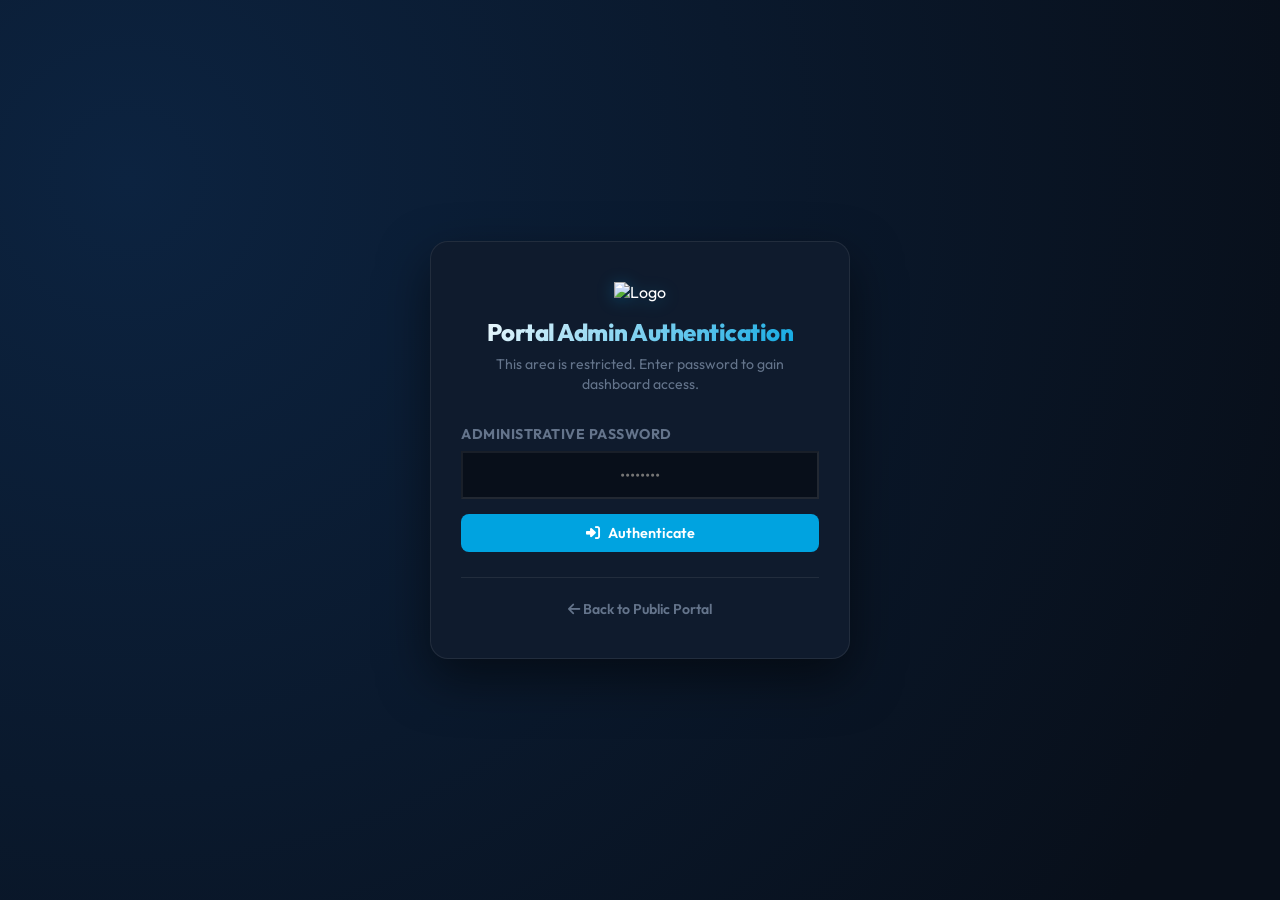
==== admin.html @ 94ce9478 "Initial website" ====
<!DOCTYPE html>
<html lang="en">
<head>
    <meta charset="UTF-8">
    <meta name="viewport" content="width=device-width, initial-scale=1.0">
    <title>Admin Dashboard | Interact District 3292</title>
    
    <!-- Favicon -->
    <link rel="icon" type="image/png" href="https://interactnepal.org/images/favicon.png">

    <!-- Fonts & Icons -->
    <link rel="stylesheet" href="https://cdnjs.cloudflare.com/ajax/libs/font-awesome/6.7.2/css/all.min.css" crossorigin="anonymous" referrerpolicy="no-referrer" />
    <link rel="stylesheet" href="admin-styles.css">
</head>
<body>

    <!-- Toast Notification -->
    <div id="toast" class="toast">Branding updated successfully!</div>

    <!-- Login Overlay Screen -->
    <div id="login-overlay" class="login-overlay">
        <div class="login-card">
            <div class="login-header">
                <img src="https://interactnepal.org/images/favicon.png" alt="Logo">
                <h2>Portal Admin Authentication</h2>
                <p>This area is restricted. Enter password to gain dashboard access.</p>
            </div>
            <form id="login-form" onsubmit="handleLogin(event)">
                <div class="form-group">
                    <label for="login-password">Administrative Password</label>
                    <input type="password" id="login-password" placeholder="••••••••" required>
                </div>
                <div id="login-error" class="login-error-msg">
                    <i class="fas fa-exclamation-circle"></i> Invalid administrative password.
                </div>
                <button type="submit" class="btn btn-primary" style="width: 100%; margin-top: 15px;">
                    <i class="fas fa-sign-in-alt"></i> Authenticate
                </button>
            </form>
            <div class="login-footer">
                <a href="index.html"><i class="fas fa-arrow-left"></i> Back to Public Portal</a>
            </div>
        </div>
    </div>

    <!-- Dashboard Wrapper (Revealed only upon successful auth) -->
    <div id="dashboard-wrapper" style="display: none;">
        
        <!-- Dashboard Sidebar -->
        <div class="sidebar">
            <div class="sidebar-brand">
                <img src="https://interactnepal.org/images/favicon.png" alt="Logo">
                <h2>Portal <span>Admin</span></h2>
            </div>
            <ul class="sidebar-menu">
                <li class="sidebar-item active" data-target="branding-sec">
                    <a href="#"><i class="fas fa-palette"></i> <span>Branding & Colors</span></a>
                </li>
                <li class="sidebar-item" data-target="members-sec">
                    <a href="#"><i class="fas fa-users"></i> <span>Team Members</span></a>
                </li>
                <li class="sidebar-item" data-target="leaders-sec">
                    <a href="#"><i class="fas fa-history"></i> <span>Past BOD's</span></a>
                </li>
                <li class="sidebar-item" data-target="resources-sec">
                    <a href="#"><i class="fas fa-folder-open"></i> <span>Resources</span></a>
                </li>
                <li class="sidebar-item" data-target="projects-sec">
                    <a href="#"><i class="fas fa-image"></i> <span>Projects</span></a>
                </li>
                <li class="sidebar-item" data-target="sync-sec">
                    <a href="#"><i class="fas fa-sync-alt"></i> <span>Import & Export</span></a>
                </li>
            </ul>
            <div class="sidebar-footer">
                <!-- Log Out Button -->
                <button class="view-live-btn" onclick="handleLogout()" style="background: none; border: 1px solid rgba(255,255,255,0.2); width: 100%; cursor: pointer; text-align: left; margin-bottom: 8px;">
                    <i class="fas fa-sign-out-alt"></i> <span>Log Out</span>
                </button>
                <a href="index.html" class="view-live-btn"><i class="fas fa-external-link-alt"></i> <span>View Portal</span></a>
            </div>
        </div>

        <!-- Main Content -->
        <div class="main-content">
            <div class="dashboard-header">
                <div>
                    <h1 id="header-section-title">Branding & Colors</h1>
                    <p id="header-section-desc">Manage site identity, theme colors, logos, and footer information.</p>
                </div>
                <div>
                    <button class="btn btn-secondary" onclick="restoreDefaults()"><i class="fas fa-undo"></i> Restore Defaults</button>
                </div>
            </div>

            <!-- SECTION 1: BRANDING & COLORS -->
            <div id="branding-sec" class="dashboard-section active">
                <form id="branding-form" onsubmit="saveBranding(event)">
                    <div class="admin-card">
                        <div class="admin-card-title">
                            <span>Identity Configuration</span>
                        </div>
                        <div class="form-grid">
                            <div class="form-group">
                                <label for="brand-sitename">Website Title</label>
                                <input type="text" id="brand-sitename" placeholder="e.g. Interact District 3292" required>
                            </div>
                            <div class="form-group">
                                <label for="brand-logourl">Logo URL</label>
                                <input type="text" id="brand-logourl" placeholder="https://url-to-logo.png" required>
                            </div>
                            <div class="form-group">
                                <label for="brand-themelogourl">Theme Logo URL</label>
                                <input type="text" id="brand-themelogourl" placeholder="https://url-to-thematic-logo.png" required>
                            </div>
                        </div>
                    </div>

                    <div class="admin-card">
                        <div class="admin-card-title">
                            <span>Theme Color System</span>
                        </div>
                        <div class="form-grid">
                            <div class="form-group">
                                <label>Primary Blue (Corporate)</label>
                                <div class="color-picker-container">
                                    <div class="color-input-wrapper">
                                        <input type="color" id="color-primary" value="#0C2340" oninput="document.getElementById('color-primary-text').value = this.value">
                                    </div>
                                    <input type="text" id="color-primary-text" value="#0C2340" style="width: 100px;" onchange="document.getElementById('color-primary').value = this.value">
                                </div>
                            </div>
                            <div class="form-group">
                                <label>Accent Blue (Interact Sky)</label>
                                <div class="color-picker-container">
                                    <div class="color-input-wrapper">
                                        <input type="color" id="color-accent" value="#00A3E0" oninput="document.getElementById('color-accent-text').value = this.value">
                                    </div>
                                    <input type="text" id="color-accent-text" value="#00A3E0" style="width: 100px;" onchange="document.getElementById('color-accent').value = this.value">
                                </div>
                            </div>
                            <div class="form-group">
                                <label>Gold Accent</label>
                                <div class="color-picker-container">
                                    <div class="color-input-wrapper">
                                        <input type="color" id="color-gold" value="#F39C12" oninput="document.getElementById('color-gold-text').value = this.value">
                                    </div>
                                    <input type="text" id="color-gold-text" value="#F39C12" style="width: 100px;" onchange="document.getElementById('color-gold').value = this.value">
                                </div>
                            </div>
                        </div>
                    </div>

                    <div class="admin-card">
                        <div class="admin-card-title">
                            <span>Security Credentials</span>
                        </div>
                        <div class="form-grid">
                            <div class="form-group">
                                <label for="brand-password">Dashboard Password</label>
                                <input type="text" id="brand-password" placeholder="Change administrator password" required>
                                <span class="upload-tip">Default: admin123. Keep this safe. Changes apply to subsequent log-ins.</span>
                            </div>
                        </div>
                    </div>

                    <div class="admin-card">
                        <div class="admin-card-title">
                            <span>Footer Documentation</span>
                        </div>
                        <div class="form-grid">
                            <div class="form-group full-width">
                                <label for="brand-footertext">Footer Headline Theme</label>
                                <input type="text" id="brand-footertext" placeholder="e.g. Excellence Shapes Legacy" required>
                            </div>
                            <div class="form-group full-width">
                                <label for="brand-footerdesc">Theme Description / Statement</label>
                                <textarea id="brand-footerdesc" rows="4" placeholder="Briefly describe the district theme..." required></textarea>
                            </div>
                        </div>
                    </div>

                    <div class="btn-actions-row">
                        <button type="submit" class="btn btn-primary"><i class="fas fa-save"></i> Save Branding Changes</button>
                    </div>
                </form>
            </div>

            <!-- SECTION 2: TEAM MEMBERS -->
            <div id="members-sec" class="dashboard-section">
                <div class="admin-card">
                    <div class="admin-card-title">
                        <span>Active Member Directory</span>
                        <button class="btn btn-primary" onclick="openMemberModal('add')"><i class="fas fa-plus"></i> Add New Member</button>
                    </div>
                    
                    <div class="team-table-wrapper">
                        <table>
                            <thead>
                                <tr>
                                    <th>Name & Profile</th>
                                    <th>Position / Post</th>
                                    <th>Interact Club</th>
                                    <th>Zone</th>
                                    <th>Actions</th>
                                </tr>
                            </thead>
                            <tbody id="member-table-rows">
                                <!-- Populated dynamically via admin.js -->
                            </tbody>
                        </table>
                    </div>
                </div>
            </div>

            <!-- SECTION 3: PAST BOD's -->
            <div id="leaders-sec" class="dashboard-section">
                <div class="admin-card">
                    <div class="admin-card-title">
                        <span>Past District Representatives (Timeline)</span>
                        <button class="btn btn-primary" onclick="openLeaderModal('add')"><i class="fas fa-plus"></i> Add Past Leader</button>
                    </div>
                    
                    <div class="team-table-wrapper">
                        <table>
                            <thead>
                                <tr>
                                    <th>Tenure Year</th>
                                    <th>Full Name</th>
                                    <th>Home Interact Club</th>
                                    <th>District Theme Statement</th>
                                    <th>Actions</th>
                                </tr>
                            </thead>
                            <tbody id="leader-table-rows">
                                <!-- Populated dynamically via admin.js -->
                            </tbody>
                        </table>
                    </div>
                </div>
            </div>

            <!-- SECTION 4: RESOURCES -->
            <div id="resources-sec" class="dashboard-section">
                <div class="admin-card">
                    <div class="admin-card-title">
                        <span>Resource File Downloads</span>
                        <button class="btn btn-primary" onclick="openResourceModal('add')"><i class="fas fa-plus"></i> Add New Resource</button>
                    </div>
                    
                    <div class="team-table-wrapper">
                        <table>
                            <thead>
                                <tr>
                                    <th>Resource Title</th>
                                    <th>Category Type</th>
                                    <th>Resource Link / URL</th>
                                    <th>Actions</th>
                                </tr>
                            </thead>
                            <tbody id="resource-table-rows">
                                <!-- Populated dynamically via admin.js -->
                            </tbody>
                        </table>
                    </div>
                </div>
            </div>

            <!-- SECTION 5: PROJECTS -->
            <div id="projects-sec" class="dashboard-section">
                <div class="admin-card">
                    <div class="admin-card-title">
                        <span>District Service Projects</span>
                        <button class="btn btn-primary" onclick="openProjectModal('add')"><i class="fas fa-plus"></i> Add New Project</button>
                    </div>
                    
                    <div class="team-table-wrapper">
                        <table>
                            <thead>
                                <tr>
                                    <th>Project Title</th>
                                    <th>Managing Club</th>
                                    <th>Project Date</th>
                                    <th>Brief Summary</th>
                                    <th>Actions</th>
                                </tr>
                            </thead>
                            <tbody id="project-table-rows">
                                <!-- Populated dynamically via admin.js -->
                            </tbody>
                        </table>
                    </div>
                </div>
            </div>

            <!-- SECTION 6: IMPORT & EXPORT -->
            <div id="sync-sec" class="dashboard-section">
                <div class="admin-card">
                    <div class="admin-card-title">
                        <span>Configuration Portability Portal</span>
                    </div>
                    
                    <div class="io-grid">
                        <div class="io-box">
                            <i class="fas fa-file-download"></i>
                            <h4>Export Configuration</h4>
                            <p>Download your complete branding settings, members roster, past BOD list, resources catalog, and projects list as a single JSON file.</p>
                            <button class="btn btn-success" onclick="exportConfig()"><i class="fas fa-download"></i> Download interact-config.json</button>
                        </div>
                        
                        <div class="io-box">
                            <i class="fas fa-file-upload"></i>
                            <h4>Import Configuration</h4>
                            <p>Upload an exported configuration JSON file. This will override all branding settings and replace your entire database.</p>
                            <div class="file-input-wrapper">
                                <input type="file" id="import-file" accept=".json" onchange="importConfig(event)">
                            </div>
                            <div class="upload-tip">Requires a valid format matching the export schema.</div>
                        </div>
                    </div>
                </div>
            </div>
        </div>

        <!-- MODAL 1: MEMBER CRUD MODAL -->
        <div class="modal-overlay" id="member-modal">
            <div class="modal-container">
                <div class="modal-header">
                    <h3 id="modal-form-title">Add Team Member</h3>
                    <button class="modal-close-btn" onclick="closeMemberModal()"><i class="fas fa-times"></i></button>
                </div>
                <form id="member-form" onsubmit="saveMember(event)">
                    <input type="hidden" id="member-id">
                    
                    <div class="image-upload-wrapper" style="margin-bottom: 20px;">
                        <div class="image-preview-box" id="member-preview-box">
                            <i class="fas fa-user"></i>
                        </div>
                        <div class="upload-actions">
                            <label for="member-file" class="upload-btn-label"><i class="fas fa-image"></i> Upload Photo</label>
                            <input type="file" id="member-file" accept="image/*" onchange="handleMemberPhotoUpload(event)">
                            <input type="text" id="member-imgurl" placeholder="Or enter Image URL" style="margin-top: 8px; width: 100%;" oninput="updateMemberPhotoPreview(this.value)">
                            <span class="upload-tip">Recommended: Portrait aspect ratio (3:4)</span>
                        </div>
                    </div>

                    <div class="form-grid">
                        <div class="form-group">
                            <label for="member-name">Full Name</label>
                            <input type="text" id="member-name" placeholder="e.g. Itr. Sakshyam Baniya" required>
                        </div>
                        <div class="form-group">
                            <label for="member-post">Position / Role</label>
                            <input type="text" id="member-post" placeholder="e.g. District Secretary" required>
                        </div>
                        <div class="form-group">
                            <label for="member-club">Interact Club</label>
                            <input type="text" id="member-club" placeholder="e.g. Interact Club of Oxford" required>
                        </div>
                        <div class="form-group">
                            <label for="member-zone">Zone Category</label>
                            <select id="member-zone" required>
                                <option value="District">District Officer</option>
                                <option value="Zone 1">Zone 1</option>
                                <option value="Zone 2">Zone 2</option>
                                <option value="Zone 3">Zone 3</option>
                                <option value="Zone 4">Zone 4</option>
                                <option value="Zone 5">Zone 5</option>
                                <option value="Zone 6">Zone 6</option>
                                <option value="Zone 7">Zone 7</option>
                                <option value="Zone 8">Zone 8</option>
                            </select>
                        </div>
                        <div class="form-group">
                            <label for="member-phone">Phone Number</label>
                            <input type="tel" id="member-phone" placeholder="e.g. 9824240651">
                        </div>
                        <div class="form-group">
                            <label for="member-email">Email Address</label>
                            <input type="email" id="member-email" placeholder="e.g. user@gmail.com">
                        </div>
                        <div class="form-group">
                            <label for="member-fb">Facebook URL</label>
                            <input type="text" id="member-fb" placeholder="https://www.facebook.com/username">
                        </div>
                        <div class="form-group">
                            <label for="member-ig">Instagram URL</label>
                            <input type="text" id="member-ig" placeholder="https://www.instagram.com/username">
                        </div>
                    </div>

                    <div class="btn-actions-row" style="margin-top: 25px;">
                        <button type="button" class="btn btn-secondary" onclick="closeMemberModal()">Cancel</button>
                        <button type="submit" class="btn btn-primary" id="member-submit-btn">Add Member</button>
                    </div>
                </form>
            </div>
        </div>

        <!-- MODAL 2: LEADER CRUD MODAL -->
        <div class="modal-overlay" id="leader-modal">
            <div class="modal-container">
                <div class="modal-header">
                    <h3 id="leader-form-title">Add Past Leader</h3>
                    <button class="modal-close-btn" onclick="closeLeaderModal()"><i class="fas fa-times"></i></button>
                </div>
                <form id="leader-form" onsubmit="saveLeader(event)">
                    <input type="hidden" id="leader-id">
                    <div class="form-grid">
                        <div class="form-group">
                            <label for="leader-year">Tenure Year</label>
                            <input type="text" id="leader-year" placeholder="e.g. 2024/25" required>
                        </div>
                        <div class="form-group">
                            <label for="leader-name">Representative Name</label>
                            <input type="text" id="leader-name" placeholder="e.g. Itr. Sushan Adhikari" required>
                        </div>
                        <div class="form-group">
                            <label for="leader-club">Home Interact Club</label>
                            <input type="text" id="leader-club" placeholder="e.g. Interact Club of Narayangarh" required>
                        </div>
                        <div class="form-group">
                            <label for="leader-theme">District Theme Statement</label>
                            <input type="text" id="leader-theme" placeholder="e.g. Lead to Inspire">
                        </div>
                    </div>
                    <div class="btn-actions-row" style="margin-top: 25px;">
                        <button type="button" class="btn btn-secondary" onclick="closeLeaderModal()">Cancel</button>
                        <button type="submit" class="btn btn-primary" id="leader-submit-btn">Add Leader</button>
                    </div>
                </form>
            </div>
        </div>

        <!-- MODAL 3: RESOURCE CRUD MODAL -->
        <div class="modal-overlay" id="resource-modal">
            <div class="modal-container">
                <div class="modal-header">
                    <h3 id="resource-form-title">Add Resource File</h3>
                    <button class="modal-close-btn" onclick="closeResourceModal()"><i class="fas fa-times"></i></button>
                </div>
                <form id="resource-form" onsubmit="saveResource(event)">
                    <input type="hidden" id="resource-id">
                    <div class="form-grid">
                        <div class="form-group full-width">
                            <label for="resource-title">Resource File Title</label>
                            <input type="text" id="resource-title" placeholder="e.g. District Interact Bylaws" required>
                        </div>
                        <div class="form-group">
                            <label for="resource-type">Category Type Badge</label>
                            <select id="resource-type" required>
                                <option value="PDF Document">PDF Document</option>
                                <option value="ZIP Archive">ZIP Archive</option>
                                <option value="XLSX Template">XLSX Template</option>
                                <option value="Manual Link">Manual Link</option>
                                <option value="Website Link">Website Link</option>
                            </select>
                        </div>
                        <div class="form-group">
                            <label for="resource-link">File / Access URL Link</label>
                            <input type="text" id="resource-link" placeholder="https://url-to-file.pdf" required>
                        </div>
                    </div>
                    <div class="btn-actions-row" style="margin-top: 25px;">
                        <button type="button" class="btn btn-secondary" onclick="closeResourceModal()">Cancel</button>
                        <button type="submit" class="btn btn-primary" id="resource-submit-btn">Add Resource</button>
                    </div>
                </form>
            </div>
        </div>

        <!-- MODAL 4: PROJECT CRUD MODAL -->
        <div class="modal-overlay" id="project-modal">
            <div class="modal-container">
                <div class="modal-header">
                    <h3 id="project-form-title">Add District Project</h3>
                    <button class="modal-close-btn" onclick="closeProjectModal()"><i class="fas fa-times"></i></button>
                </div>
                <form id="project-form" onsubmit="saveProject(event)">
                    <input type="hidden" id="project-id">
                    
                    <div class="image-upload-wrapper" style="margin-bottom: 20px;">
                        <div class="image-preview-box" id="project-preview-box">
                            <i class="fas fa-image"></i>
                        </div>
                        <div class="upload-actions">
                            <label for="project-file" class="upload-btn-label"><i class="fas fa-image"></i> Upload Photo</label>
                            <input type="file" id="project-file" accept="image/*" onchange="handleProjectPhotoUpload(event)">
                            <input type="text" id="project-imgurl" placeholder="Or enter Image URL" style="margin-top: 8px; width: 100%;" oninput="updateProjectPhotoPreview(this.value)">
                            <span class="upload-tip">Recommended: Landscape aspect ratio (16:9)</span>
                        </div>
                    </div>

                    <div class="form-grid">
                        <div class="form-group">
                            <label for="project-title">Project Name</label>
                            <input type="text" id="project-title" placeholder="e.g. Warmth For All Campaign" required>
                        </div>
                        <div class="form-group">
                            <label for="project-club">Managing Club / Committee</label>
                            <input type="text" id="project-club" placeholder="e.g. Interact Club of Oxford" required>
                        </div>
                        <div class="form-group">
                            <label for="project-date">Execution Date</label>
                            <input type="text" id="project-date" placeholder="e.g. December 2025" required>
                        </div>
                    </div>
                    <div class="form-group" style="margin-top: 15px;">
                        <label for="project-desc">Brief Summary / Impact Statement</label>
                        <textarea id="project-desc" rows="3" placeholder="Briefly summarize activities, location, and beneficiaries..." required></textarea>
                    </div>

                    <div class="btn-actions-row" style="margin-top: 25px;">
                        <button type="button" class="btn btn-secondary" onclick="closeProjectModal()">Cancel</button>
                        <button type="submit" class="btn btn-primary" id="project-submit-btn">Add Project</button>
                    </div>
                </form>
            </div>
        </div>

    </div>

    <!-- Admin Dashboard Logic -->
    <<script type="module" src="admin.js"></script>
</body>
</html>
---- admin-styles.css ----
/* --- INTERACT NEPAL PORTAL ADMIN DASHBOARD STYLES --- */
@import url('https://fonts.googleapis.com/css2?family=Outfit:wght@300;400;500;600;700;800&display=swap');

:root {
    --primary-blue: #0C2340;
    --interact-blue: #00A3E0;
    --accent-gold: #F39C12;
    --bg-body: #F0F4F8;
    --bg-card: #FFFFFF;
    --text-main: #1E293B;
    --text-muted: #64748B;
    --border-color: rgba(0, 0, 0, 0.08);
    --shadow-sm: 0 4px 6px -1px rgba(0, 0, 0, 0.05);
    --shadow-md: 0 10px 15px -3px rgba(12, 35, 64, 0.05);
    --radius-sm: 8px;
    --radius-md: 12px;
    --radius-lg: 18px;
    --transition-smooth: all 0.3s cubic-bezier(0.16, 1, 0.3, 1);
}

* {
    box-sizing: border-box;
    margin: 0;
    padding: 0;
    font-family: 'Outfit', sans-serif;
}

body {
    background-color: var(--bg-body);
    color: var(--text-main);
    display: flex;
    min-height: 100vh;
    overflow-x: hidden;
}

/* --- DASHBOARD SIDEBAR --- */
.sidebar {
    width: 280px;
    background-color: var(--primary-blue);
    color: #FFFFFF;
    padding: 30px 20px;
    display: flex;
    flex-direction: column;
    gap: 30px;
    position: fixed;
    height: 100vh;
    left: 0;
    top: 0;
    z-index: 100;
}

.sidebar-brand {
    display: flex;
    align-items: center;
    gap: 12px;
    padding-bottom: 20px;
    border-bottom: 1px solid rgba(255, 255, 255, 0.1);
}

.sidebar-brand img {
    height: 38px;
    filter: brightness(0) invert(1);
}

.sidebar-brand h2 {
    font-size: 1.15rem;
    font-weight: 700;
    letter-spacing: -0.5px;
}

.sidebar-brand span {
    font-size: 0.75rem;
    background: var(--interact-blue);
    color: #FFFFFF;
    padding: 2px 8px;
    border-radius: 10px;
    font-weight: 700;
    margin-left: 5px;
}

.sidebar-menu {
    display: flex;
    flex-direction: column;
    gap: 8px;
    list-style: none;
}

.sidebar-item a {
    display: flex;
    align-items: center;
    gap: 12px;
    color: rgba(255, 255, 255, 0.7);
    text-decoration: none;
    padding: 12px 16px;
    border-radius: var(--radius-sm);
    font-weight: 600;
    font-size: 0.95rem;
    transition: var(--transition-smooth);
}

.sidebar-item a:hover,
.sidebar-item.active a {
    color: #FFFFFF;
    background-color: rgba(255, 255, 255, 0.08);
}

.sidebar-item.active a {
    background-color: var(--interact-blue);
    box-shadow: 0 4px 10px rgba(0, 163, 224, 0.3);
}

.sidebar-item a i {
    font-size: 1.1rem;
    width: 20px;
    text-align: center;
}

.sidebar-footer {
    margin-top: auto;
    display: flex;
    flex-direction: column;
    gap: 10px;
}

.view-live-btn {
    background: transparent;
    border: 1px solid rgba(255, 255, 255, 0.3);
    color: #FFFFFF;
    padding: 10px 16px;
    border-radius: var(--radius-sm);
    text-decoration: none;
    display: flex;
    align-items: center;
    justify-content: center;
    gap: 8px;
    font-weight: 600;
    font-size: 0.9rem;
    transition: var(--transition-smooth);
}

.view-live-btn:hover {
    background: #FFFFFF;
    color: var(--primary-blue);
}

/* --- MAIN CONTENT AREA --- */
.main-content {
    margin-left: 280px;
    flex-grow: 1;
    padding: 40px;
    max-width: calc(100% - 280px);
}

.dashboard-header {
    display: flex;
    justify-content: space-between;
    align-items: center;
    margin-bottom: 30px;
    padding-bottom: 20px;
    border-bottom: 1px solid var(--border-color);
}

.dashboard-header h1 {
    font-size: 2rem;
    font-weight: 800;
    color: var(--text-main);
    letter-spacing: -0.5px;
}

.dashboard-header p {
    color: var(--text-muted);
    font-size: 0.95rem;
}

/* --- DASHBOARD SECTIONS --- */
.dashboard-section {
    display: none;
}

.dashboard-section.active {
    display: flex;
    flex-direction: column;
    gap: 30px;
}

/* Cards & Containers */
.admin-card {
    background-color: var(--bg-card);
    border-radius: var(--radius-md);
    border: 1px solid var(--border-color);
    box-shadow: var(--shadow-sm);
    padding: 24px;
    display: flex;
    flex-direction: column;
    gap: 20px;
}

.admin-card-title {
    font-size: 1.2rem;
    font-weight: 700;
    color: var(--text-main);
    border-bottom: 1px solid var(--border-color);
    padding-bottom: 12px;
    display: flex;
    align-items: center;
    justify-content: space-between;
}

/* Form Styles */
.form-grid {
    display: grid;
    grid-template-columns: repeat(auto-fit, minmax(220px, 1fr));
    gap: 20px;
}

.form-group {
    display: flex;
    flex-direction: column;
    gap: 8px;
}

.form-group.full-width {
    grid-column: 1 / -1;
}

.form-group label {
    font-size: 0.88rem;
    font-weight: 700;
    color: var(--text-main);
    text-transform: uppercase;
    letter-spacing: 0.5px;
}

.form-group input[type="text"],
.form-group input[type="email"],
.form-group input[type="tel"],
.form-group select,
.form-group textarea {
    padding: 10px 14px;
    font-size: 0.95rem;
    border-radius: var(--radius-sm);
    border: 1px solid var(--border-color);
    background-color: var(--bg-body);
    color: var(--text-main);
    outline: none;
    transition: var(--transition-smooth);
}

.form-group input:focus,
.form-group select:focus,
.form-group textarea:focus {
    border-color: var(--interact-blue);
    box-shadow: 0 0 0 3px rgba(0, 163, 224, 0.15);
}

/* Color Picker Container */
.color-picker-container {
    display: flex;
    align-items: center;
    gap: 12px;
}

.color-input-wrapper {
    position: relative;
    width: 44px;
    height: 44px;
    border-radius: 50%;
    overflow: hidden;
    border: 1px solid var(--border-color);
    box-shadow: var(--shadow-sm);
    cursor: pointer;
}

.color-input-wrapper input[type="color"] {
    position: absolute;
    top: -10px;
    left: -10px;
    width: 64px;
    height: 64px;
    border: none;
    cursor: pointer;
}

/* Image Upload Widget */
.image-upload-wrapper {
    display: flex;
    align-items: center;
    gap: 20px;
}

.image-preview-box {
    width: 100px;
    height: 120px;
    border-radius: var(--radius-sm);
    background-color: var(--bg-body);
    border: 1px dashed var(--border-color);
    display: flex;
    align-items: center;
    justify-content: center;
    overflow: hidden;
}

.image-preview-box img {
    width: 100%;
    height: 100%;
    object-fit: cover;
    object-position: top;
}

.image-preview-box i {
    font-size: 2rem;
    color: var(--text-muted);
}

.upload-actions {
    display: flex;
    flex-direction: column;
    gap: 8px;
}

.upload-btn-label {
    background: var(--bg-body);
    border: 1px solid var(--border-color);
    padding: 8px 16px;
    border-radius: var(--radius-sm);
    font-size: 0.9rem;
    font-weight: 600;
    cursor: pointer;
    text-align: center;
    transition: var(--transition-smooth);
}

.upload-btn-label:hover {
    background: var(--border-color);
}

.upload-actions input[type="file"] {
    display: none;
}

.upload-tip {
    font-size: 0.75rem;
    color: var(--text-muted);
}

/* Action Buttons */
.btn {
    padding: 10px 20px;
    border-radius: var(--radius-sm);
    font-size: 0.9rem;
    font-weight: 600;
    cursor: pointer;
    border: none;
    transition: var(--transition-smooth);
    display: inline-flex;
    align-items: center;
    justify-content: center;
    gap: 8px;
    text-decoration: none;
}

.btn-primary {
    background-color: var(--interact-blue);
    color: #FFFFFF;
}

.btn-primary:hover {
    box-shadow: 0 4px 10px rgba(0, 163, 224, 0.3);
    opacity: 0.9;
}

.btn-secondary {
    background-color: var(--bg-body);
    color: var(--text-main);
    border: 1px solid var(--border-color);
}

.btn-secondary:hover {
    background-color: var(--border-color);
}

.btn-danger {
    background-color: #EF4444;
    color: #FFFFFF;
}

.btn-danger:hover {
    box-shadow: 0 4px 10px rgba(239, 68, 68, 0.3);
    opacity: 0.9;
}

.btn-success {
    background-color: #10B981;
    color: #FFFFFF;
}

.btn-success:hover {
    box-shadow: 0 4px 10px rgba(16, 185, 129, 0.3);
    opacity: 0.9;
}

.btn-actions-row {
    display: flex;
    justify-content: flex-end;
    gap: 12px;
    margin-top: 10px;
}

/* --- JSON IMPORT/EXPORT LAYOUT --- */
.io-grid {
    display: grid;
    grid-template-columns: 1fr 1fr;
    gap: 24px;
}

.io-box {
    background: var(--bg-body);
    border-radius: var(--radius-sm);
    padding: 20px;
    border: 1px solid var(--border-color);
    display: flex;
    flex-direction: column;
    gap: 15px;
    align-items: center;
    text-align: center;
}

.io-box i {
    font-size: 2.5rem;
    color: var(--interact-blue);
}

.io-box h4 {
    font-size: 1.1rem;
    font-weight: 700;
}

.io-box p {
    font-size: 0.88rem;
    color: var(--text-muted);
    line-height: 1.4;
}

.file-input-wrapper {
    position: relative;
    width: 100%;
}

.file-input-wrapper input[type="file"] {
    width: 100%;
    padding: 10px;
    border: 1px dashed var(--border-color);
    background: var(--bg-card);
    border-radius: var(--radius-sm);
    cursor: pointer;
}

/* --- TEAM MEMBERS TABLE --- */
.team-table-wrapper {
    overflow-x: auto;
}

table {
    width: 100%;
    border-collapse: collapse;
    margin-top: 10px;
    text-align: left;
}

th, td {
    padding: 12px 16px;
    border-bottom: 1px solid var(--border-color);
    font-size: 0.92rem;
}

th {
    background-color: var(--bg-body);
    font-weight: 700;
    color: var(--text-main);
}

tr:hover td {
    background-color: rgba(12, 35, 64, 0.01);
}

.table-member-profile {
    display: flex;
    align-items: center;
    gap: 12px;
}

.table-member-img {
    width: 40px;
    height: 48px;
    border-radius: 4px;
    object-fit: cover;
    object-position: top;
    background-color: var(--bg-body);
    border: 1px solid var(--border-color);
}

.table-member-name {
    font-weight: 600;
    color: var(--text-main);
}

.table-actions {
    display: flex;
    gap: 8px;
}

.table-actions button {
    padding: 6px 12px;
    font-size: 0.8rem;
}

/* Toast Notifications */
.toast {
    position: fixed;
    bottom: 20px;
    right: -300px;
    background-color: #10B981;
    color: #FFFFFF;
    padding: 12px 24px;
    border-radius: var(--radius-sm);
    box-shadow: 0 4px 12px rgba(0,0,0,0.15);
    font-weight: 600;
    z-index: 1000;
    transition: right 0.4s cubic-bezier(0.16, 1, 0.3, 1);
}

.toast.active {
    right: 20px;
}

.toast.toast-error {
    background-color: #EF4444;
}

/* Modal for Adding/Editing Member */
.modal-overlay {
    position: fixed;
    top: 0;
    left: 0;
    width: 100%;
    height: 100%;
    background: rgba(0,0,0,0.4);
    backdrop-filter: blur(4px);
    display: flex;
    align-items: center;
    justify-content: center;
    z-index: 1000;
    opacity: 0;
    pointer-events: none;
    transition: opacity 0.3s ease;
}

.modal-overlay.active {
    opacity: 1;
    pointer-events: auto;
}

.modal-container {
    background: var(--bg-card);
    width: 90%;
    max-width: 600px;
    border-radius: var(--radius-md);
    padding: 24px;
    box-shadow: var(--shadow-md);
    transform: scale(0.95);
    transition: transform 0.3s ease;
    max-height: 90vh;
    overflow-y: auto;
}

.modal-overlay.active .modal-container {
    transform: scale(1);
}

.modal-header {
    display: flex;
    justify-content: space-between;
    align-items: center;
    margin-bottom: 20px;
    padding-bottom: 12px;
    border-bottom: 1px solid var(--border-color);
}

.modal-header h3 {
    font-size: 1.25rem;
    font-weight: 700;
}

.modal-close-btn {
    background: none;
    border: none;
    font-size: 1.2rem;
    cursor: pointer;
    color: var(--text-muted);
}

.modal-close-btn:hover {
    color: var(--text-main);
}

/* --- RESPONSIVE ADJUSTMENTS --- */
@media (max-width: 992px) {
    .sidebar {
        width: 80px;
        padding: 20px 10px;
        align-items: center;
    }
    .sidebar-brand h2, .sidebar-brand span, .sidebar-item a span, .view-live-btn span {
        display: none;
    }
    .sidebar-brand {
        border: none;
        padding: 0;
    }
    .sidebar-menu {
        align-items: center;
    }
    .sidebar-item a {
        padding: 12px;
        justify-content: center;
    }
    .main-content {
        margin-left: 80px;
        max-width: calc(100% - 80px);
        padding: 24px;
    }
    .io-grid {
        grid-template-columns: 1fr;
    }
}

@media (max-width: 576px) {
    .main-content {
        padding: 16px;
    }
    .dashboard-header {
        flex-direction: column;
        align-items: flex-start;
        gap: 12px;
    }
    .btn-actions-row {
        flex-direction: column;
    }
    .btn {
        width: 100%;
    }
}

/* --- ADMINISTRATIVE ACCESS LOGIN SCREEN --- */
.login-overlay {
    position: fixed;
    top: 0;
    left: 0;
    width: 100%;
    height: 100%;
    background-color: var(--primary-blue);
    background-image: radial-gradient(circle at 10% 20%, rgba(12, 35, 64, 1) 0%, rgba(8, 15, 26, 1) 90%);
    display: flex;
    align-items: center;
    justify-content: center;
    z-index: 5000;
    padding: 20px;
    transition: opacity 0.4s ease;
}

.login-card {
    background: #0F1B2D;
    border: 1px solid rgba(255, 255, 255, 0.08);
    border-radius: var(--radius-lg);
    box-shadow: 0 20px 50px rgba(0, 0, 0, 0.5);
    width: 100%;
    max-width: 420px;
    padding: 40px 30px;
    color: #FFFFFF;
    transition: var(--transition-smooth);
}

.login-card.shake {
    animation: shake 0.4s ease-in-out;
}

@keyframes shake {
    0%, 100% { transform: translateX(0); }
    20%, 60% { transform: translateX(-8px); }
    40%, 80% { transform: translateX(8px); }
}

.login-header {
    text-align: center;
    margin-bottom: 30px;
}

.login-header img {
    height: 60px;
    margin-bottom: 15px;
    filter: drop-shadow(0 2px 8px rgba(0, 163, 224, 0.3));
}

.login-header h2 {
    font-size: 1.5rem;
    font-weight: 800;
    letter-spacing: -0.5px;
    margin-bottom: 8px;
    background: linear-gradient(135deg, #FFFFFF, var(--interact-blue));
    -webkit-background-clip: text;
    -webkit-text-fill-color: transparent;
}

.login-header p {
    font-size: 0.88rem;
    color: var(--text-muted);
    line-height: 1.4;
}

.login-card .form-group label {
    color: var(--text-muted);
}

.login-card .form-group input[type="password"] {
    background-color: #080F1A;
    border-color: rgba(255, 255, 255, 0.1);
    color: #FFFFFF;
    padding: 12px 16px;
    font-size: 1rem;
    text-align: center;
    letter-spacing: 2px;
}

.login-card .form-group input[type="password"]::placeholder {
    letter-spacing: 0;
}

.login-error-msg {
    display: none;
    color: #EF4444;
    font-size: 0.85rem;
    font-weight: 600;
    margin-top: 8px;
    text-align: center;
    background: rgba(239, 68, 68, 0.1);
    padding: 8px 12px;
    border-radius: var(--radius-sm);
    border: 1px solid rgba(239, 68, 68, 0.2);
}

.login-footer {
    text-align: center;
    margin-top: 25px;
    padding-top: 20px;
    border-top: 1px solid rgba(255, 255, 255, 0.08);
}

.login-footer a {
    color: var(--text-muted);
    text-decoration: none;
    font-size: 0.88rem;
    font-weight: 600;
    transition: var(--transition-smooth);
}

.login-footer a:hover {
    color: var(--interact-blue);
}
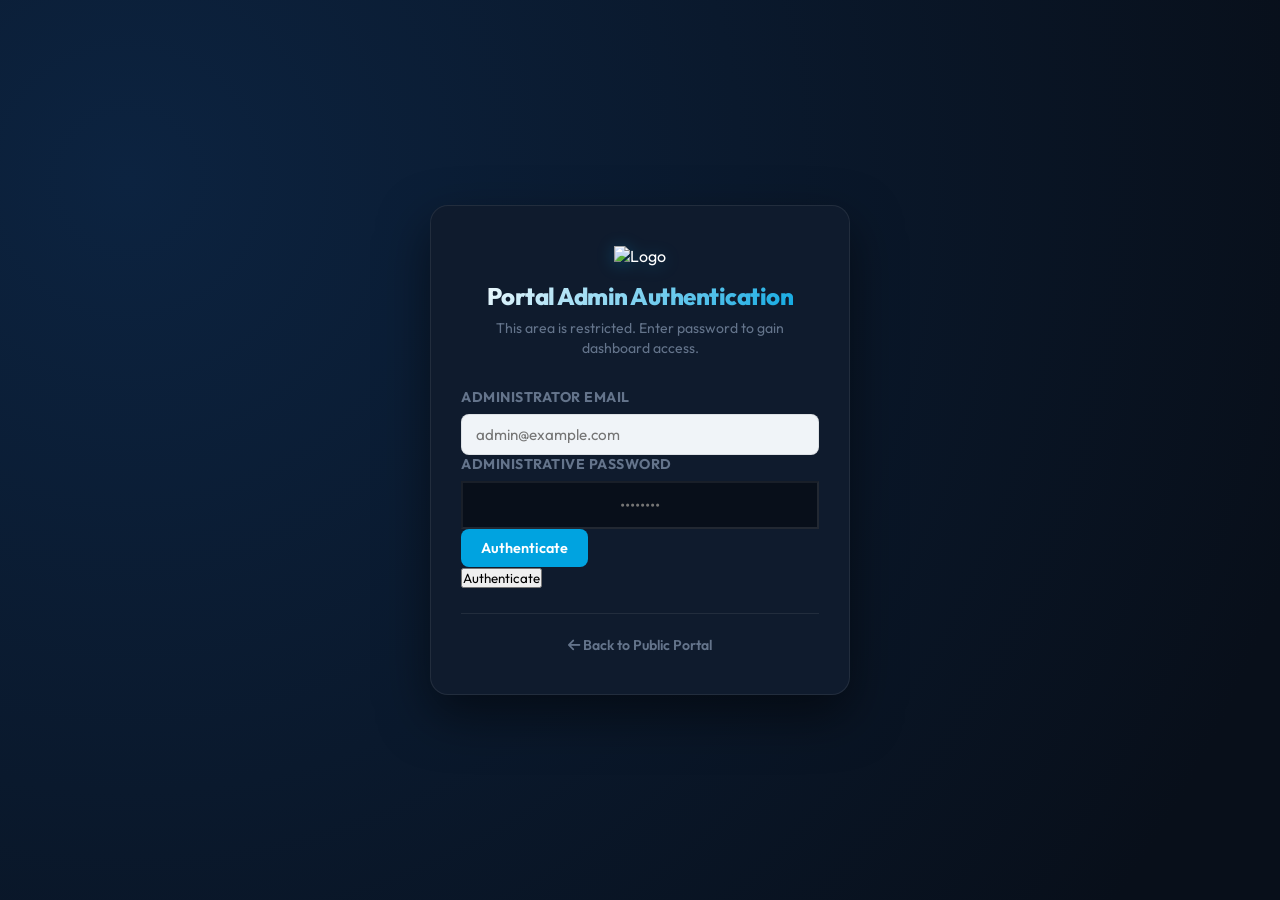
==== commit 9216d42e: "Added admin email login field" ====
--- a/admin.html
+++ b/admin.html
@@ -26,17 +26,43 @@
                 <p>This area is restricted. Enter password to gain dashboard access.</p>
             </div>
             <form id="login-form" onsubmit="handleLogin(event)">
-                <div class="form-group">
-                    <label for="login-password">Administrative Password</label>
-                    <input type="password" id="login-password" placeholder="••••••••" required>
-                </div>
-                <div id="login-error" class="login-error-msg">
-                    <i class="fas fa-exclamation-circle"></i> Invalid administrative password.
-                </div>
-                <button type="submit" class="btn btn-primary" style="width: 100%; margin-top: 15px;">
-                    <i class="fas fa-sign-in-alt"></i> Authenticate
-                </button>
-            </form>
+
+<form id="login-form" onsubmit="handleLogin(event)">
+
+    <div class="form-group">
+        <label for="login-email">Administrator Email</label>
+        <input
+            type="email"
+            id="login-email"
+            placeholder="admin@example.com"
+            required>
+    </div>
+
+    <div class="form-group">
+        <label for="login-password">Administrative Password</label>
+        <input
+            type="password"
+            id="login-password"
+            placeholder="••••••••"
+            required>
+    </div>
+
+    <button type="submit" class="btn btn-primary">
+        Authenticate
+    </button>
+
+</form>
+
+<div id="login-error" class="login-error-msg">
+    <i class="fas fa-exclamation-circle"></i>
+    Invalid email or password.
+</div>
+
+<button type="submit">
+Authenticate
+</button>
+
+</form>
             <div class="login-footer">
                 <a href="index.html"><i class="fas fa-arrow-left"></i> Back to Public Portal</a>
             </div>
@@ -157,8 +183,9 @@
                         </div>
                         <div class="form-grid">
                             <div class="form-group">
-                                <label for="brand-password">Dashboard Password</label>
-                                <input type="text" id="brand-password" placeholder="Change administrator password" required>
+                                <p>
+Admin credentials are managed securely through Firebase Authentication.
+</p>
                                 <span class="upload-tip">Default: admin123. Keep this safe. Changes apply to subsequent log-ins.</span>
                             </div>
                         </div>
@@ -521,6 +548,6 @@
     </div>
 
     <!-- Admin Dashboard Logic -->
-    <<script type="module" src="admin.js"></script>
+    <script type="module" src="admin.js"></script>
 </body>
 </html>
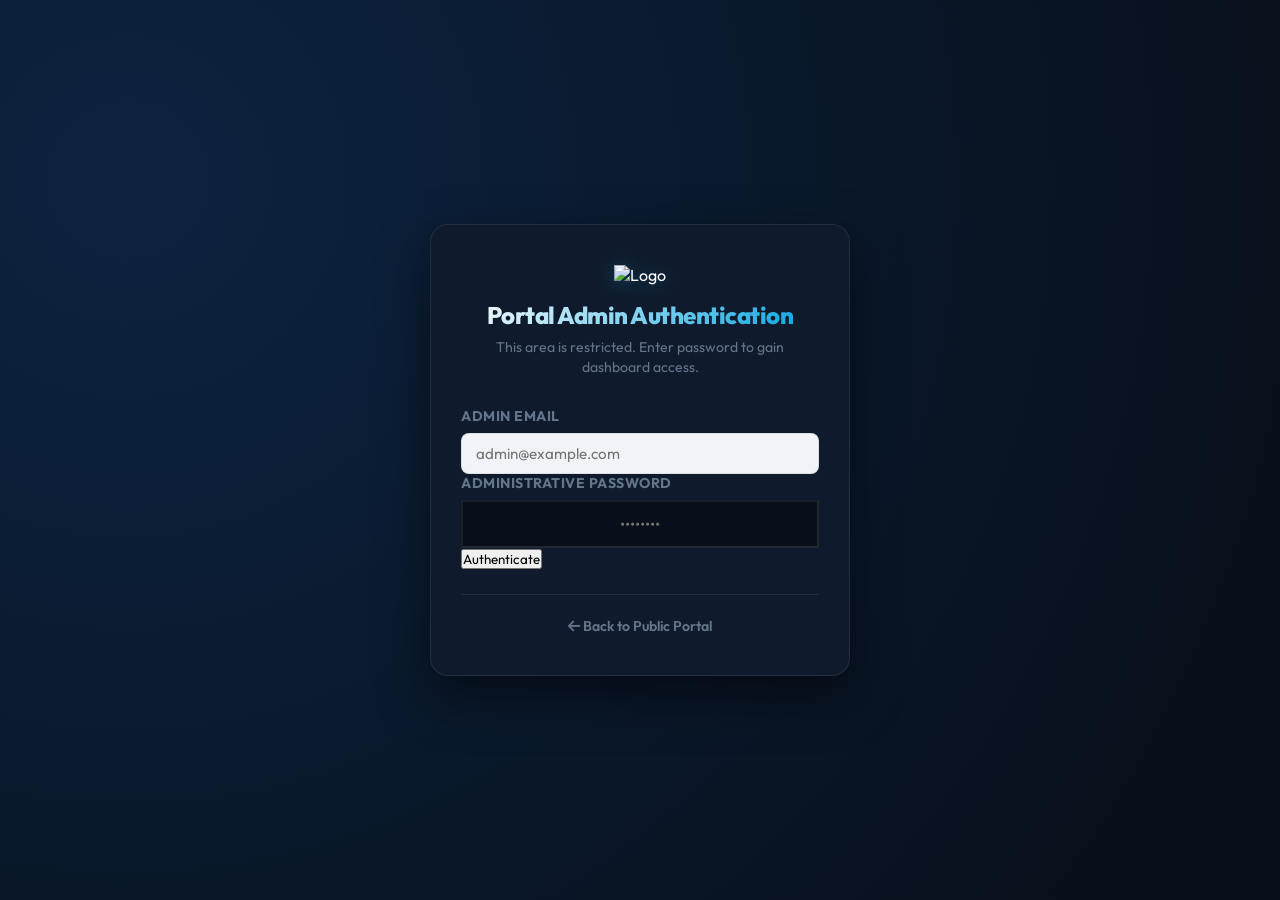
==== commit dd63b65e: "Finish admin dashboard updates" ====
--- a/admin.html
+++ b/admin.html
@@ -27,35 +27,16 @@
             </div>
             <form id="login-form" onsubmit="handleLogin(event)">
 
-<form id="login-form" onsubmit="handleLogin(event)">
-
-    <div class="form-group">
-        <label for="login-email">Administrator Email</label>
-        <input
-            type="email"
-            id="login-email"
-            placeholder="admin@example.com"
-            required>
-    </div>
-
-    <div class="form-group">
-        <label for="login-password">Administrative Password</label>
-        <input
-            type="password"
-            id="login-password"
-            placeholder="••••••••"
-            required>
-    </div>
-
-    <button type="submit" class="btn btn-primary">
-        Authenticate
-    </button>
-
-</form>
-
-<div id="login-error" class="login-error-msg">
-    <i class="fas fa-exclamation-circle"></i>
-    Invalid email or password.
+    <form id="login-form" onsubmit="handleLogin(event)">
+
+<div class="form-group">
+    <label for="login-email">Admin Email</label>
+    <input type="email" id="login-email" placeholder="admin@example.com" required>
+</div>
+
+<div class="form-group">
+    <label for="login-password">Administrative Password</label>
+    <input type="password" id="login-password" placeholder="••••••••" required>
 </div>
 
 <button type="submit">
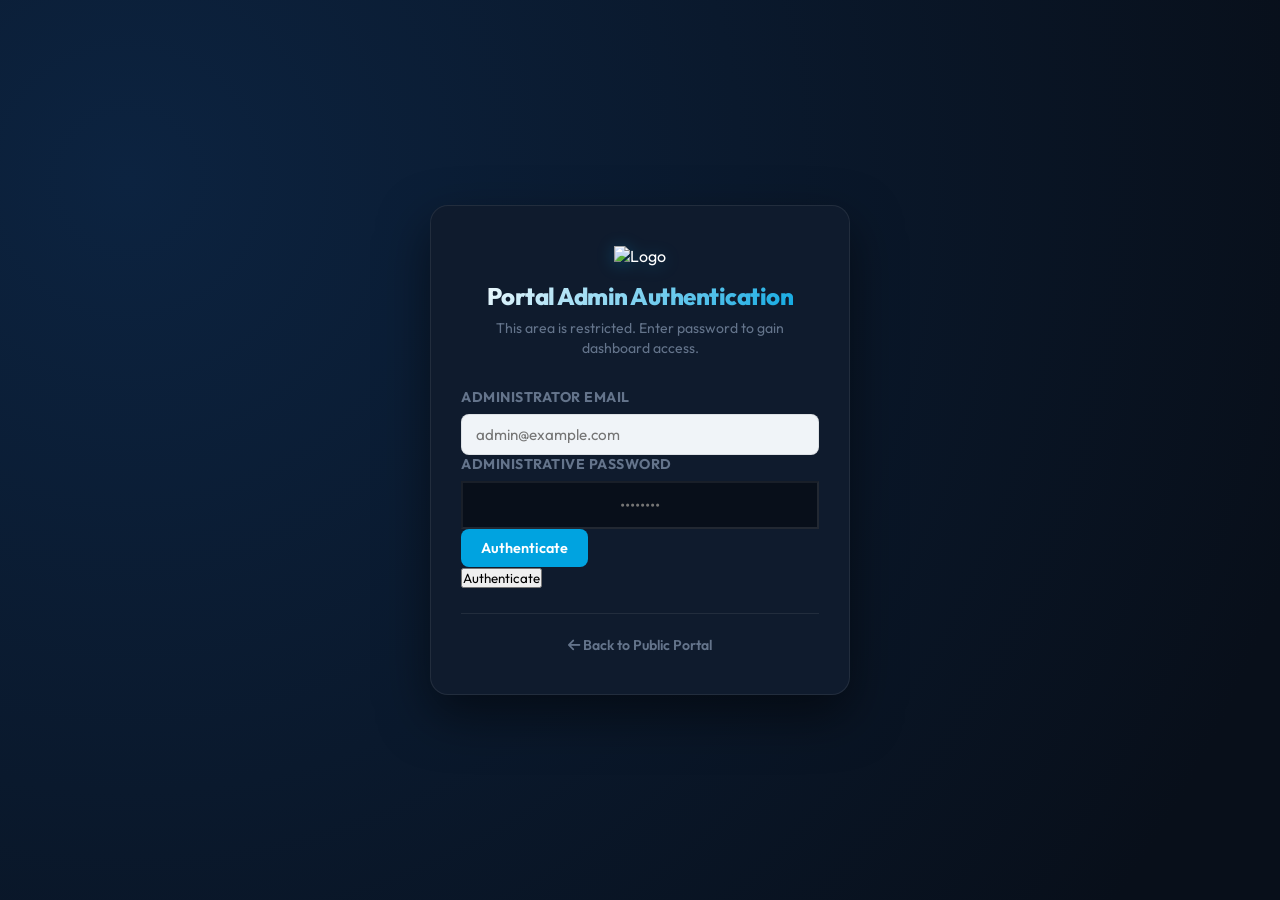
==== commit 4d77ce88: "Complete Firebase admin dashboard" ====
--- a/admin.html
+++ b/admin.html
@@ -27,16 +27,35 @@
             </div>
             <form id="login-form" onsubmit="handleLogin(event)">
 
-    <form id="login-form" onsubmit="handleLogin(event)">
-
-<div class="form-group">
-    <label for="login-email">Admin Email</label>
-    <input type="email" id="login-email" placeholder="admin@example.com" required>
-</div>
-
-<div class="form-group">
-    <label for="login-password">Administrative Password</label>
-    <input type="password" id="login-password" placeholder="••••••••" required>
+<form id="login-form" onsubmit="handleLogin(event)">
+
+    <div class="form-group">
+        <label for="login-email">Administrator Email</label>
+        <input
+            type="email"
+            id="login-email"
+            placeholder="admin@example.com"
+            required>
+    </div>
+
+    <div class="form-group">
+        <label for="login-password">Administrative Password</label>
+        <input
+            type="password"
+            id="login-password"
+            placeholder="••••••••"
+            required>
+    </div>
+
+    <button type="submit" class="btn btn-primary">
+        Authenticate
+    </button>
+
+</form>
+
+<div id="login-error" class="login-error-msg">
+    <i class="fas fa-exclamation-circle"></i>
+    Invalid email or password.
 </div>
 
 <button type="submit">
@@ -167,7 +186,9 @@
                                 <p>
 Admin credentials are managed securely through Firebase Authentication.
 </p>
-                                <span class="upload-tip">Default: admin123. Keep this safe. Changes apply to subsequent log-ins.</span>
+                                <span class="upload-tip">
+Administrator credentials are managed through Firebase Authentication. Change the password from the Firebase Console if needed.
+</span>
                             </div>
                         </div>
                     </div>
